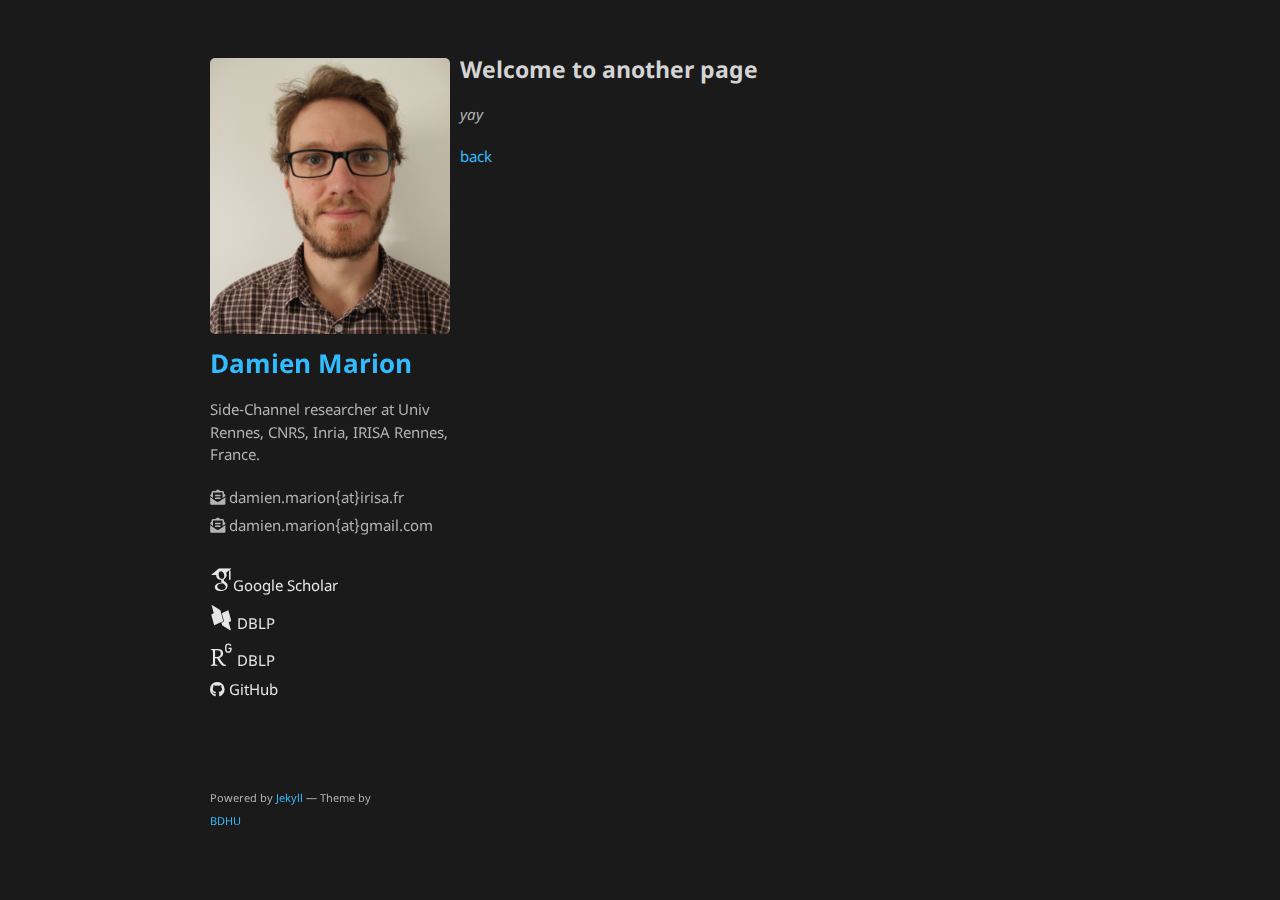
==== another-page.html @ 3a5dc131 "first commit, v0" ====
<!DOCTYPE html>
<html lang="en-US">
  <head>
    <meta charset="UTF-8">
    <meta http-equiv="X-UA-Compatible" content="IE=edge">
    <meta name="viewport" content="width=device-width, initial-scale=1">

<!-- Begin Jekyll SEO tag v2.7.1 -->
<title>Damien Marion | Side-Channel researcher at Univ Rennes, CNRS, Inria, IRISA Rennes, France.</title>
<meta name="generator" content="Jekyll v4.2.1" />
<meta property="og:title" content="Damien Marion" />
<meta property="og:locale" content="en_US" />
<meta name="description" content="Side-Channel researcher at Univ Rennes, CNRS, Inria, IRISA Rennes, France." />
<meta property="og:description" content="Side-Channel researcher at Univ Rennes, CNRS, Inria, IRISA Rennes, France." />
<link rel="canonical" href="http://localhost:4000/another-page.html" />
<meta property="og:url" content="http://localhost:4000/another-page.html" />
<meta property="og:site_name" content="Damien Marion" />
<meta name="twitter:card" content="summary" />
<meta property="twitter:title" content="Damien Marion" />
<script type="application/ld+json">
{"url":"http://localhost:4000/another-page.html","publisher":{"@type":"Organization","logo":{"@type":"ImageObject","url":"http://localhost:4000/assets/img/picture_dma.jpg"}},"@type":"WebPage","headline":"Damien Marion","description":"Side-Channel researcher at Univ Rennes, CNRS, Inria, IRISA Rennes, France.","@context":"https://schema.org"}</script>
<!-- End Jekyll SEO tag -->

    <link rel="stylesheet" href="/assets/css/colors-dark.css?v=">
    <link rel="stylesheet" href="/assets/css/style.css?v=">

    <link rel="stylesheet" href="https://cdnjs.cloudflare.com/ajax/libs/font-awesome/5.15.4/css/all.min.css">

    <link rel="preload" href="/assets/img/picture_dma.jpg" as="image">
    <!--[if lt IE 9]>
    <script src="https://cdnjs.cloudflare.com/ajax/libs/html5shiv/3.7.3/html5shiv.min.js"></script>
    <![endif]-->
    <!-- start custom head snippets, customize with your own _includes/head-custom.html file -->

<!-- Setup Google Analytics -->


<!-- You can set your favicon here -->

  <link rel="shortcut icon" type="image/x-icon" href="/favicon.ico">


<!-- end custom head snippets -->
  </head>
  <body>
    <div class="wrapper">
      <div class="sidebar">
        <header>
          
            <img class="img-circle" rel="prefetch" src="/assets/img/picture_dma.jpg" alt="Logo">
          

          
            <h1><a href="http://localhost:4000/">Damien Marion</a></h1>
          

          

          <p>Side-Channel researcher at Univ Rennes, CNRS, Inria, IRISA Rennes, France.</p>

          <link rel="stylesheet" href="../academicons-1.9.1/css/academicons.min.css"/>

<div class="link-wrapper">
  <style scoped>
    ul.link a {
        color:var(--clr-h1-and-bold);
        text-decoration:none;
    }

    ul.link a:hover, a:focus {
        color: var(--clr-a-text-hvr);
    }
  </style>
  <ul class="link">
    <li><i class="fa fa-envelope-open-text"></i> damien.marion{at}irisa.fr</li>
    <li><i class="fa fa-envelope-open-text"></i> damien.marion{at}gmail.com
    <br/><br/> </li>


    <li><a href="https://scholar.google.com/citations?user=48UG_asAAAAJ&hl=fr">
        <i class="ai ai-google-scholar ai-2x"></i>Google Scholar</a>
    </li>
    <li><a href="https://dblp.uni-trier.de/pid/143/1898-1.html">
        <i class="ai ai-dblp ai-2x"></i> DBLP</a>
    </li>
    <li><a href="https://www.researchgate.net/profile/Damien-Marion-2">
        <i class="ai ai-researchgate ai-2x"></i> DBLP</a>
    </li>
    <li><a href="https://github.com/damien-marion">
        <i class="fab fa-github x"></i> GitHub</a>
    </li>
    <!-- <li><a href="https://twitter.com/BodunHu"><i class="fab fa-twitter"></i> Twitter</a></li> -->
    <!-- <li><a href="https://www.bodunhu.com/blog/"><i class="fas fa-feather-alt"></i> Blog</a></li> -->
    <!-- <li><a href="https://github.com/BDHU/minimalist"><i class="far fa-bookmark"></i> Project Repository</a></li> -->
  </ul>
</div>


        </header>

        <div class="link-wrapper-mobile">
    <a href="https://scholar.google.com/citations?user=zR6afi8AAAAJ">[Google Scholar]</a>
    <span style="margin-left: 5px;"></span>
    <a href="https://github.com/BDHU" rel="me">[GitHub]</a>
    <span style="margin-left: 5px;"></span>
    <a href="https://twitter.com/BodunHu">[Twitter]</a>
    <span style="margin-left: 5px;"></span>
    <a href="https://www.bodunhu.com/blog/">[Blog]</a>
    <span style="margin-left: 5px;"></span>
    <a href="https://github.com/BDHU/minimalist">[Project Repository]</a>
</div>

        <div class="sidebar-footer"><p><small>Powered by <a href="https://jekyllrb.com/">Jekyll</a> &mdash; Theme by <a href="https://www.bodunhu.com/">BDHU</a></small></p></div>
      </div>
      <section>

      <h2 id="welcome-to-another-page">Welcome to another page</h2>

<p><em>yay</em></p>

<p><a href="./">back</a></p>


      </section>
      <footer><p><small>Powered by <a href="https://jekyllrb.com/">Jekyll</a> &mdash; Theme by <a href="https://www.bodunhu.com/">BDHU</a></small></p></footer>
    </div>
    <script src="/assets/js/scale.fix.js"></script>
  </body>
</html>
---- assets/css/colors-dark.css ----
/*
H -> hue
L -> luminosity
S -> saturation
clr -> color
bg -> background
hvr -> hover
*/
:root { --code-d14:    #d14; --code-aa0000: #aa0000; --code-990000: #990000; --code-009999: #009999; --code-008080: #008080; --code-3c5d5d: #3c5d5d; --code-009926: #009926; --code-990073: #990073; --code-800080: #800080; --code-445588: #445588; --code-000080: #000080; --code-aaaaaa: #aaaaaa; --code-999999: #999999; --code-888888: #888888; --code-555555: #555555; }

.button0 { background-color: #2A99D2; border: none; color: white; padding: 4px 8px; text-align: center; text-decoration: none; display: inline-block; font-size: 10px; font-weight: bold; margin: 2px 1px; cursor: pointer; border-radius: 5px; }

.button1 { background-color: #4CAF50; border: none; color: white; padding: 4px 8px; text-align: center; text-decoration: none; display: inline-block; font-size: 10px; font-weight: bold; margin: 2px 1px; cursor: pointer; border-radius: 5px; }

:root { --L-a-text-hover-change: 0.8; --clr-a-text: hsl(200, 100%, var(--L-a-text)); --clr-a-text-hvr: hsl(200, 100%, calc(var(--L-a-text) * var(--L-a-text-hover-change))); --clr-buttons-main-bg: hsl(0, 0%, var(--L-buttons-main-bg)); --clr-buttons-main-border: hsl(0, 0%, var(--L-buttons-main-border)); --clr-buttons-main-text: hsl(0, 0%, var(--L-buttons-main-text)); --clr-buttons-main-text-hover: hsl(0, 6%, var(--L-buttons-main-text-hover)); --clr-h1-and-bold: hsl(0, 0%, var(--L-h1-and-bold)); --clr-h2: hsl(0, 0%, var(--L-h2)); --clr-h-3-6: hsl(0, 0%, var(--L-h-3-6)); --clr-text: hsl(0, 0%, var(--L-text)); --clr-code-text: hsl(0, 0%, var(--L-code-text)); --clr-code-bg: hsl(0, 0%, var(--L-code-bg)); --clr-code-border: hsl(0, 0%, var(--L-code-border)); --clr-code-bold-text: hsl(0, 0%, var(--L-code-bold-text)); --clr-kbd-bg: hsl(210, 25%, var(--L-kbd-bg)); --clr-kbd-border: hsl(212.7, 10.7%, var(--L-kbd-border)); --clr-kbd-border-bottom-and-shadow: hsl(210, 8.2%, var(--L-kbd-border-bottom-and-shadow)); --clr-kbd-text: hsl(210, 11.7%, var(--L-kbd-text)); --clr-bg: hsl(0, 0%, var(--L-bg)); --clr-splitter-blockquote-and-section: hsl(0, 0%, var(--L-splitter-blockquote-and-section)); --clr-small-in-a: hsl(0, 0%, var(--L-small-in-a)); --clr-table-header-and-dt: hsl(0, 0%, var(--L-table-header-and-dt)); --L-a-text: 60%; --L-buttons-main-bg: 17%; --L-buttons-main-border: 26%; --L-buttons-main-text: 76%; --L-buttons-main-text-hover: 80%; --L-h1-and-bold: 90%; --L-h2: 83%; --L-h-3-6: 76%; --L-text: 70%; --L-code-text: 80%; --L-code-bg: 3%; --L-code-border: 5%; --L-code-bold-text: 100%; --L-kbd-bg: 30%; --L-kbd-border: 45%; --L-kbd-border-bottom-and-shadow: 55%; --L-kbd-text: 100%; --L-splitter-blockquote-and-section: 15%; --L-bg: 10%; --L-small-in-a: 60%; --L-table-header-and-dt: 90%; }

@media print { :root { --L-a-text: 35%; --L-buttons-main-bg: 96%; --L-buttons-main-border: 88%; --L-buttons-main-text: 40%; --L-buttons-main-text-hover: 38%; --L-h1-and-bold: 13%; --L-h2: 22%; --L-h-3-6: 29%; --L-text-bold: 36%; --L-text: 45%; --L-code-text: 20%; --L-code-bg: 97%; --L-code-border: 90%; --L-code-bold-text: 0%; --L-kbd-bg: 98%; --L-kbd-border: 80%; --L-kbd-border-bottom-and-shadow: 62%; --L-kbd-text: 30%; --L-bg: 100%; --L-splitter-blockquote-and-section: 90%; --L-small-in-a: 47%; --L-table-header-and-dt: 27%; } }

/*# sourceMappingURL=colors-dark.css.map */
---- assets/css/style.css ----
@font-face { font-family: 'Noto Sans'; font-weight: 400; font-style: normal; src: url("../fonts/Noto-Sans-regular/Noto-Sans-regular.eot"); src: url("../fonts/Noto-Sans-regular/Noto-Sans-regular.eot?#iefix") format("embedded-opentype"), local("Noto Sans"), local("Noto-Sans-regular"), url("../fonts/Noto-Sans-regular/Noto-Sans-regular.woff2") format("woff2"), url("../fonts/Noto-Sans-regular/Noto-Sans-regular.woff") format("woff"), url("../fonts/Noto-Sans-regular/Noto-Sans-regular.ttf") format("truetype"), url("../fonts/Noto-Sans-regular/Noto-Sans-regular.svg#NotoSans") format("svg"); }

@font-face { font-family: 'Noto Sans'; font-weight: 700; font-style: normal; src: url("../fonts/Noto-Sans-700/Noto-Sans-700.eot"); src: url("../fonts/Noto-Sans-700/Noto-Sans-700.eot?#iefix") format("embedded-opentype"), local("Noto Sans Bold"), local("Noto-Sans-700"), url("../fonts/Noto-Sans-700/Noto-Sans-700.woff2") format("woff2"), url("../fonts/Noto-Sans-700/Noto-Sans-700.woff") format("woff"), url("../fonts/Noto-Sans-700/Noto-Sans-700.ttf") format("truetype"), url("../fonts/Noto-Sans-700/Noto-Sans-700.svg#NotoSans") format("svg"); }

@font-face { font-family: 'Noto Sans'; font-weight: 400; font-style: italic; src: url("../fonts/Noto-Sans-italic/Noto-Sans-italic.eot"); src: url("../fonts/Noto-Sans-italic/Noto-Sans-italic.eot?#iefix") format("embedded-opentype"), local("Noto Sans Italic"), local("Noto-Sans-italic"), url("../fonts/Noto-Sans-italic/Noto-Sans-italic.woff2") format("woff2"), url("../fonts/Noto-Sans-italic/Noto-Sans-italic.woff") format("woff"), url("../fonts/Noto-Sans-italic/Noto-Sans-italic.ttf") format("truetype"), url("../fonts/Noto-Sans-italic/Noto-Sans-italic.svg#NotoSans") format("svg"); }

@font-face { font-family: 'Noto Sans'; font-weight: 700; font-style: italic; src: url("../fonts/Noto-Sans-700italic/Noto-Sans-700italic.eot"); src: url("../fonts/Noto-Sans-700italic/Noto-Sans-700italic.eot?#iefix") format("embedded-opentype"), local("Noto Sans Bold Italic"), local("Noto-Sans-700italic"), url("../fonts/Noto-Sans-700italic/Noto-Sans-700italic.woff2") format("woff2"), url("../fonts/Noto-Sans-700italic/Noto-Sans-700italic.woff") format("woff"), url("../fonts/Noto-Sans-700italic/Noto-Sans-700italic.ttf") format("truetype"), url("../fonts/Noto-Sans-700italic/Noto-Sans-700italic.svg#NotoSans") format("svg"); }

.highlight table td { padding: 5px; }

.highlight table pre { margin: 0; }

.highlight .cm { color: #999988; font-style: italic; }

.highlight .cp { color: #999999; font-weight: bold; }

.highlight .c1 { color: #999988; font-style: italic; }

.highlight .cs { color: #999999; font-weight: bold; font-style: italic; }

.highlight .c, .highlight .cd { color: #999988; font-style: italic; }

.highlight .err { color: #a61717; background-color: #e3d2d2; }

.highlight .gd { color: var(--clr-code-bold-text); background-color: #ffdddd; }

.highlight .ge { color: var(--clr-code-bold-text); font-style: italic; }

.highlight .gr { color: #aa0000; }

.highlight .gh { color: #999999; }

.highlight .gi { color: var(--clr-code-bold-text); background-color: #ddffdd; }

.highlight .go { color: #888888; }

.highlight .gp { color: #555555; }

.highlight .gs { font-weight: bold; }

.highlight .gu { color: #aaaaaa; }

.highlight .gt { color: #aa0000; }

.highlight .kc { color: var(--clr-code-bold-text); font-weight: bold; }

.highlight .kd { color: var(--clr-code-bold-text); font-weight: bold; }

.highlight .kn { color: var(--clr-code-bold-text); font-weight: bold; }

.highlight .kp { color: var(--clr-code-bold-text); font-weight: bold; }

.highlight .kr { color: var(--clr-code-bold-text); font-weight: bold; }

.highlight .kt { color: #445588; font-weight: bold; }

.highlight .k, .highlight .kv { color: var(--clr-code-bold-text); font-weight: bold; }

.highlight .mf { color: #009999; }

.highlight .mh { color: #009999; }

.highlight .il { color: #009999; }

.highlight .mi { color: #009999; }

.highlight .mo { color: #009999; }

.highlight .m, .highlight .mb, .highlight .mx { color: #009999; }

.highlight .sb { color: #d14; }

.highlight .sc { color: #d14; }

.highlight .sd { color: #d14; }

.highlight .s2 { color: #d14; }

.highlight .se { color: #d14; }

.highlight .sh { color: #d14; }

.highlight .si { color: #d14; }

.highlight .sx { color: #d14; }

.highlight .sr { color: #009926; }

.highlight .s1 { color: #d14; }

.highlight .ss { color: #990073; }

.highlight .s { color: #d14; }

.highlight .na { color: #008080; }

.highlight .bp { color: #999999; }

.highlight .nb { color: #0086B3; }

.highlight .nc { color: #445588; font-weight: bold; }

.highlight .no { color: #008080; }

.highlight .nd { color: #3c5d5d; font-weight: bold; }

.highlight .ni { color: #800080; }

.highlight .ne { color: #990000; font-weight: bold; }

.highlight .nf { color: #990000; font-weight: bold; }

.highlight .nl { color: #990000; font-weight: bold; }

.highlight .nn { color: #555555; }

.highlight .nt { color: #000080; }

.highlight .vc { color: #008080; }

.highlight .vg { color: #008080; }

.highlight .vi { color: #008080; }

.highlight .nv { color: #008080; }

.highlight .ow { color: #000000; font-weight: bold; }

.highlight .o { color: var(--clr-code-bold-text); font-weight: bold; }

.highlight .w { color: #bbbbbb; }

/*
H -> hue
L -> luminosity
S -> saturation
clr -> color
bg -> background
hvr -> hover
*/
:root { --code-d14:    #d14; --code-aa0000: #aa0000; --code-990000: #990000; --code-009999: #009999; --code-008080: #008080; --code-3c5d5d: #3c5d5d; --code-009926: #009926; --code-990073: #990073; --code-800080: #800080; --code-445588: #445588; --code-000080: #000080; --code-aaaaaa: #aaaaaa; --code-999999: #999999; --code-888888: #888888; --code-555555: #555555; }

.button0 { background-color: #2A99D2; border: none; color: white; padding: 4px 8px; text-align: center; text-decoration: none; display: inline-block; font-size: 10px; font-weight: bold; margin: 2px 1px; cursor: pointer; border-radius: 5px; }

.button1 { background-color: #4CAF50; border: none; color: white; padding: 4px 8px; text-align: center; text-decoration: none; display: inline-block; font-size: 10px; font-weight: bold; margin: 2px 1px; cursor: pointer; border-radius: 5px; }

body { background-color: var(--clr-bg); padding: 50px; font: 15px/1.5 "Noto Sans", "Helvetica Neue", Helvetica, Arial, sans-serif; color: var(--clr-text); font-weight: 400; }

h1, h2, h3, h4, h5, h6 { color: var(--clr-h1-and-bold); margin: 0 0 20px; }

p, ul, ol, table, pre, dl { margin: 0 0 20px; }

h1, h2, h3 { line-height: 1.1; }

h1 { font-size: 26px; }

h2 { color: var(--clr-h2); }

h3, h4, h5, h6 { color: var(--clr-h-3-6); }

a { color: var(--clr-a-text); text-decoration: none; }

a:hover, a:focus { color: var(--clr-a-text-hvr); }

a small { font-size: 11px; color: var(--clr-small-in-a); margin-top: -0.3em; display: block; }

a:hover small { color: var(--clr-small-in-a); }

p.link { margin: 0 0 4px; }

ul.link { list-style-type: none; /* Remove bullets */ margin: 0; /* To remove default bottom margin */ padding: 0.4px; /* To remove default left padding */ }

ul.link li + li { margin-top: 6px; }

ul.link:last-child { margin-bottom: 6px; }

.wrapper { width: 860px; margin: 0 auto; }

blockquote { border-left: 1px solid var(--clr-splitter-blockquote-and-section); margin: 0; padding: 0 0 0 20px; font-style: italic; }

code, pre { font-family: Monaco, Bitstream Vera Sans Mono, Lucida Console, Terminal, Consolas, Liberation Mono, DejaVu Sans Mono, Courier New, monospace; color: var(--clr-code-text); }

pre { padding: 8px 15px; background: var(--clr-code-bg); border-radius: 5px; border: 1px solid var(--clr-code-border); overflow-x: auto; }

table { width: 100%; border-collapse: collapse; }

th, td { text-align: left; padding: 5px 10px; border-bottom: 1px solid var(--clr-splitter-blockquote-and-section); }

dt { color: var(--clr-table-header-and-dt); font-weight: 700; }

th { color: var(--clr-table-header-and-dt); }

img { max-width: 100%; }

kbd { background-color: var(--clr-kbd-bg); border: 1px solid var(--clr-kbd-border); border-bottom-color: var(--clr-kbd-border-bottom-and-shadow); border-radius: 3px; box-shadow: inset 0 -1px 0 var(--clr-kbd-border-bottom-and-shadow); color: var(--clr-kbd-text); display: inline-block; font-size: 11px; line-height: 10px; padding: 3px 5px; vertical-align: middle; }

.sidebar { width: 240px; float: left; position: fixed; -webkit-font-smoothing: subpixel-antialiased; top: 0; padding: 58px 0 50px 0; display: flex; flex-direction: column; justify-content: space-between; height: calc(100vh - 108px); overflow-x: hidden; overflow-y: scroll; -ms-overflow-style: -ms-autohiding-scrollbar; }

@-moz-document url-prefix() { .sidebar { scrollbar-width: none; } }

.sidebar::-webkit-scrollbar { /* Chrome, Safari, Edge */ display: none; }

strong { color: var(--clr-h1-and-bold); font-weight: 700; }

section { width: 610px; float: right; padding-bottom: 30px; }

small { font-size: 11px; }

hr { border: 0; background: var(--clr-splitter-blockquote-and-section); height: 1px; width: 30%; margin: 10px auto 30px; }

footer, .sidebar-footer { width: 185px; float: left; bottom: 30px; -webkit-font-smoothing: subpixel-antialiased; }

footer { display: none; }

.sidebar-footer { flex-basis: content; }

@media print, screen and (max-width: 960px) { .sidebar { padding: initial; display: initial; height: initial; overflow: initial; } footer { display: initial; } .sidebar-footer { display: none; } div.wrapper { width: auto; margin: 0; } .sidebar, section, footer { float: none; position: static; width: auto; } header { padding-right: 320px; } section { border: 1px solid var(--clr-splitter-blockquote-and-section); border-width: 1px 0; padding: 20px 0; margin: 0 0 20px; } header a small { display: inline; } header ul { position: absolute; right: 50px; top: 52px; } .link-wrapper { display: none !important; } .img-circle { display: none !important; } }

@media print, screen and (max-width: 720px) { body { word-wrap: break-word; } header { padding: 0; } header ul, header p.view { position: static; } pre, code { word-wrap: normal; } }

.link-wrapper-mobile { margin-bottom: 20px; }

@media print, screen and (min-width: 961px) { .link-wrapper-mobile { display: none !important; } }

@media print, screen and (max-width: 480px) { body { padding: 15px; } }

@media print { body { padding: 0.4in; font-size: 12pt; color: #444; } }

.img-circle { -webkit-border-radius: 5px; -moz-border-radius: 5px; border-radius: 5px; margin-bottom: 10px; }

.overlay { position: fixed; top: 0; bottom: 0; left: 0; right: 0; background: rgba(0, 0, 0, 0.7); transition: opacity 500ms; visibility: hidden; opacity: 0; }

.overlay:target { visibility: visible; opacity: 1; }

.popup { margin: 70px auto; padding: 20px; background: #fff; border-radius: 5px; width: 30%; position: relative; transition: all 1s ease-in-out; }

.popup .close { position: absolute; top: 10px; right: 10px; transition: all 200ms; font-size: 30px; font-weight: bold; text-decoration: none; color: #333; }

.popup .close:hover { color: #06D85F; }

.popup .content { padding-right: 20px; max-height: 30%; overflow: auto; font: 15px/1.5 "Noto Sans", "Helvetica Neue", Helvetica, Arial, sans-serif; }

@media screen and (max-width: 700px) { .box { width: 70%; } .popup { width: 70%; } }

/*# sourceMappingURL=style.css.map */
---- academicons-1.9.1/css/academicons.min.css ----
@font-face{font-family:'Academicons';font-style:normal;font-weight:400;font-display:block;src:url(../fonts/academicons.eot);src:url(../fonts/academicons.eot) format('embedded-opentype'),url(../fonts/academicons.ttf) format('truetype'),url(../fonts/academicons.woff) format('woff'),url(../fonts/academicons.svg) format('svg')}.ai{font-family:'Academicons';font-weight:400;-moz-osx-font-smoothing:grayscale;-webkit-font-smoothing:antialiased;display:inline-block;font-style:normal;font-variant:normal;text-rendering:auto;line-height:1}.ai-academia:before{content:"\e9af"}.ai-academia-square:before{content:"\e93d"}.ai-acclaim:before{content:"\e92e"}.ai-acclaim-square:before{content:"\e93a"}.ai-acm:before{content:"\e93c"}.ai-acm-square:before{content:"\e95d"}.ai-acmdl:before{content:"\e96a"}.ai-acmdl-square:before{content:"\e9d3"}.ai-ads:before{content:"\e9cb"}.ai-ads-square:before{content:"\e94a"}.ai-africarxiv:before{content:"\e91b"}.ai-africarxiv-square:before{content:"\e90b"}.ai-arxiv:before{content:"\e974"}.ai-arxiv-square:before{content:"\e9a6"}.ai-biorxiv:before{content:"\e9a2"}.ai-biorxiv-square:before{content:"\e98b"}.ai-ceur:before{content:"\e96d"}.ai-ceur-square:before{content:"\e92f"}.ai-ciencia-vitae:before{content:"\e912"}.ai-ciencia-vitae-square:before{content:"\e913"}.ai-closed-access:before{content:"\e942"}.ai-closed-access-square:before{content:"\e943"}.ai-conversation:before{content:"\e94c"}.ai-conversation-square:before{content:"\e915"}.ai-coursera:before{content:"\e95f"}.ai-coursera-square:before{content:"\e97f"}.ai-crossref:before{content:"\e918"}.ai-crossref-square:before{content:"\e919"}.ai-cv:before{content:"\e9a5"}.ai-cv-square:before{content:"\e90a"}.ai-datacite:before{content:"\e91c"}.ai-datacite-square:before{content:"\e91d"}.ai-dataverse:before{content:"\e9f7"}.ai-dataverse-square:before{content:"\e9e4"}.ai-dblp:before{content:"\e94f"}.ai-dblp-square:before{content:"\e93f"}.ai-depsy:before{content:"\e97a"}.ai-depsy-square:before{content:"\e94b"}.ai-doi:before{content:"\e97e"}.ai-doi-square:before{content:"\e98f"}.ai-dryad:before{content:"\e97c"}.ai-dryad-square:before{content:"\e98c"}.ai-elsevier:before{content:"\e961"}.ai-elsevier-square:before{content:"\e910"}.ai-figshare:before{content:"\e981"}.ai-figshare-square:before{content:"\e9e7"}.ai-google-scholar:before{content:"\e9d4"}.ai-google-scholar-square:before{content:"\e9f9"}.ai-hal:before{content:"\e92c"}.ai-hal-square:before{content:"\e92d"}.ai-hypothesis:before{content:"\e95a"}.ai-hypothesis-square:before{content:"\e95b"}.ai-ideas-repec:before{content:"\e9ed"}.ai-ideas-repec-square:before{content:"\e9f8"}.ai-ieee:before{content:"\e929"}.ai-ieee-square:before{content:"\e9b9"}.ai-impactstory:before{content:"\e9cf"}.ai-impactstory-square:before{content:"\e9aa"}.ai-inaturalist:before{content:"\e900"}.ai-inaturalist-square:before{content:"\e901"}.ai-inpn:before{content:"\e902"}.ai-inpn-square:before{content:"\e903"}.ai-inspire:before{content:"\e9e9"}.ai-inspire-square:before{content:"\e9fe"}.ai-isidore:before{content:"\e936"}.ai-isidore-square:before{content:"\e954"}.ai-jstor:before{content:"\e938"}.ai-jstor-square:before{content:"\e944"}.ai-lattes:before{content:"\e9b3"}.ai-lattes-square:before{content:"\e99c"}.ai-mathoverflow:before{content:"\e9f6"}.ai-mathoverflow-square:before{content:"\e97b"}.ai-mendeley:before{content:"\e9f0"}.ai-mendeley-square:before{content:"\e9f3"}.ai-moodle:before{content:"\e907"}.ai-moodle-square:before{content:"\e908"}.ai-nakala:before{content:"\e940"}.ai-nakala-square:before{content:"\e941"}.ai-obp:before{content:"\e92a"}.ai-obp-square:before{content:"\e92b"}.ai-open-access:before{content:"\e939"}.ai-open-access-square:before{content:"\e9f4"}.ai-open-data:before{content:"\e966"}.ai-open-data-square:before{content:"\e967"}.ai-open-materials:before{content:"\e968"}.ai-open-materials-square:before{content:"\e969"}.ai-openedition:before{content:"\e946"}.ai-openedition-square:before{content:"\e947"}.ai-orcid:before{content:"\e9d9"}.ai-orcid-square:before{content:"\e9c3"}.ai-osf:before{content:"\e9ef"}.ai-osf-square:before{content:"\e931"}.ai-overleaf:before{content:"\e914"}.ai-overleaf-square:before{content:"\e98d"}.ai-philpapers:before{content:"\e98a"}.ai-philpapers-square:before{content:"\e96f"}.ai-piazza:before{content:"\e99a"}.ai-piazza-square:before{content:"\e90c"}.ai-preregistered:before{content:"\e906"}.ai-preregistered-square:before{content:"\e96b"}.ai-protocols:before{content:"\e952"}.ai-protocols-square:before{content:"\e953"}.ai-psyarxiv:before{content:"\e90e"}.ai-psyarxiv-square:before{content:"\e90f"}.ai-publons:before{content:"\e937"}.ai-publons-square:before{content:"\e94e"}.ai-pubmed:before{content:"\e99f"}.ai-pubmed-square:before{content:"\e97d"}.ai-pubpeer:before{content:"\e922"}.ai-pubpeer-square:before{content:"\e923"}.ai-researcherid:before{content:"\e91a"}.ai-researcherid-square:before{content:"\e95c"}.ai-researchgate:before{content:"\e95e"}.ai-researchgate-square:before{content:"\e99e"}.ai-ror:before{content:"\e948"}.ai-ror-square:before{content:"\e949"}.ai-sci-hub:before{content:"\e959"}.ai-sci-hub-square:before{content:"\e905"}.ai-scirate:before{content:"\e98e"}.ai-scirate-square:before{content:"\e99d"}.ai-scopus:before{content:"\e91e"}.ai-scopus-square:before{content:"\e91f"}.ai-semantic-scholar:before{content:"\e96e"}.ai-semantic-scholar-square:before{content:"\e96c"}.ai-springer:before{content:"\e928"}.ai-springer-square:before{content:"\e99b"}.ai-ssrn:before{content:"\e916"}.ai-ssrn-square:before{content:"\e917"}.ai-stackoverflow:before{content:"\e920"}.ai-stackoverflow-square:before{content:"\e921"}.ai-zenodo:before{content:"\e911"}.ai-zotero:before{content:"\e962"}.ai-zotero-square:before{content:"\e932"}.ai-lg{font-size:1.33333em;line-height:.75em;vertical-align:-.0667em}.ai-xs{font-size:.75em}.ai-sm{font-size:.875em}.ai-1x{font-size:1em}.ai-2x{font-size:2em}.ai-3x{font-size:3em}.ai-4x{font-size:4em}.ai-5x{font-size:5em}.ai-6x{font-size:6em}.ai-7x{font-size:7em}.ai-8x{left font-size:8em}.ai-9x{font-size:9em}.ai-10x{font-size:10em}.ai-fw{text-align:center;width:1.25em}.ai-ul{list-style-type:none;margin-left:2.5em;padding-left:0}.ai-ul>li{position:relative}.ai-li{left:-2em;position:absolute;text-align:center;width:2em;line-height:inherit}.ai-border{border:solid .08em #eee;border-radius:.1em;padding:.2em .25em .15em}.ai-pull-left{float:left}.ai-pull-right{float:right}.ai.ai-pull-left{margin-right:.3em}.ai.ai-pull-right{margin-right:.3em}.ai-stack{display:inline-block;height:2em;line-height:2em;position:relative;vertical-align:middle;width:2.5em}.ai-stack-1x,.ai-stack-2x{left:0;position:absolute;text-align:center;width:100%}.ai-stack-1x{line-height:inherit}.ai-stack-2x{font-size:2em}.ai-inverse{color:#fff}
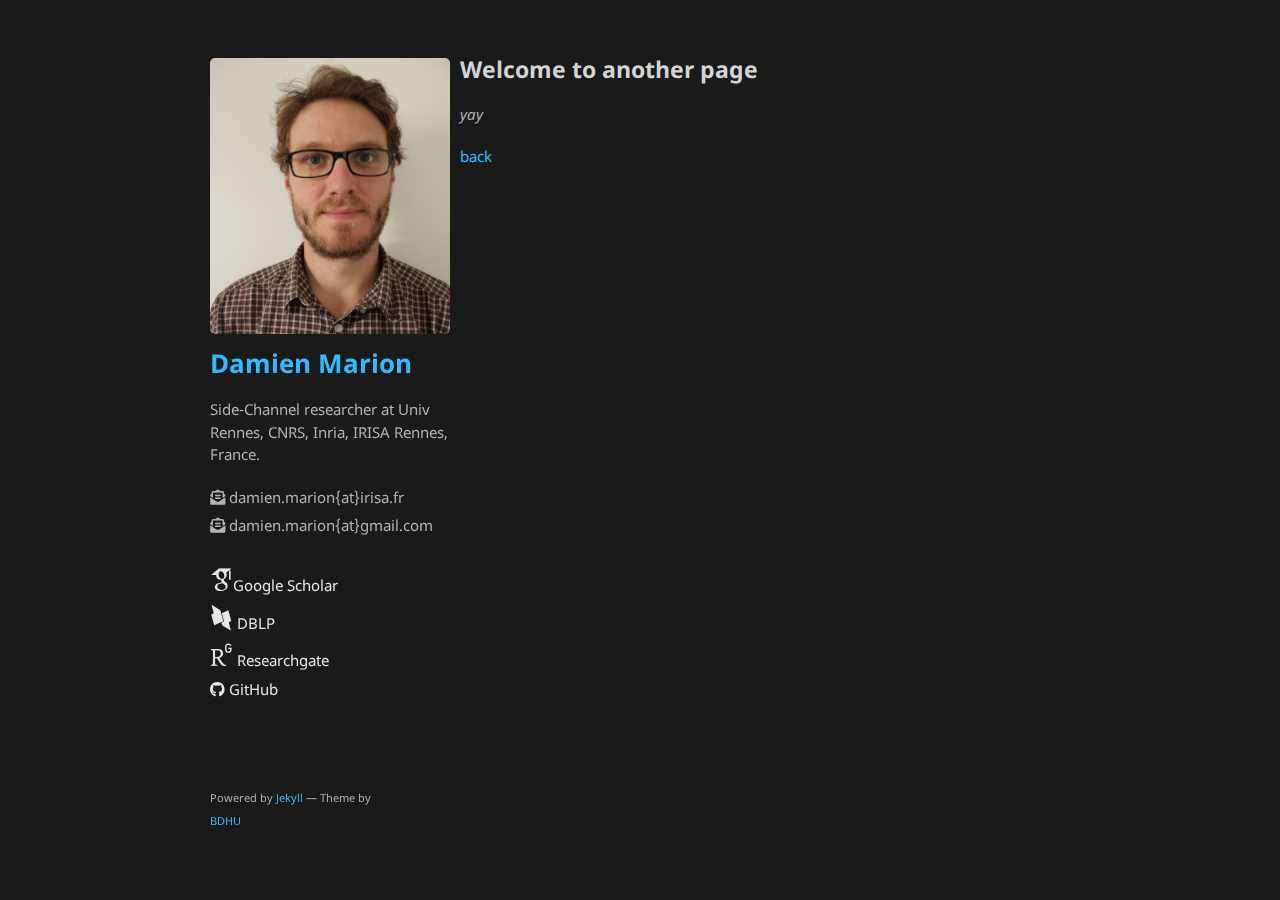
==== commit c85e80be: "remove localhost" ====
--- a/another-page.html
+++ b/another-page.html
@@ -14,13 +14,13 @@
 <meta property="og:locale" content="en_US" />
 <meta name="description" content="Side-Channel researcher at Univ Rennes, CNRS, Inria, IRISA Rennes, France." />
 <meta property="og:description" content="Side-Channel researcher at Univ Rennes, CNRS, Inria, IRISA Rennes, France." />
-<link rel="canonical" href="http://localhost:4000/another-page.html" />
-<meta property="og:url" content="http://localhost:4000/another-page.html" />
+<link rel="canonical" href="http://https://damien-marion.github.io/another-page.html" />
+<meta property="og:url" content="http://https://damien-marion.github.io/another-page.html" />
 <meta property="og:site_name" content="Damien Marion" />
 <meta name="twitter:card" content="summary" />
 <meta property="twitter:title" content="Damien Marion" />
 <script type="application/ld+json">
-{"url":"http://localhost:4000/another-page.html","publisher":{"@type":"Organization","logo":{"@type":"ImageObject","url":"http://localhost:4000/assets/img/picture_dma.jpg"}},"@type":"WebPage","headline":"Damien Marion","description":"Side-Channel researcher at Univ Rennes, CNRS, Inria, IRISA Rennes, France.","@context":"https://schema.org"}</script>
+{"url":"http://https://damien-marion.github.io/another-page.html","publisher":{"@type":"Organization","logo":{"@type":"ImageObject","url":"http://https://damien-marion.github.io/assets/img/picture_dma.jpg"}},"@type":"WebPage","headline":"Damien Marion","description":"Side-Channel researcher at Univ Rennes, CNRS, Inria, IRISA Rennes, France.","@context":"https://schema.org"}</script>
 <!-- End Jekyll SEO tag -->
 
     <link rel="stylesheet" href="/assets/css/colors-dark.css?v=">
@@ -36,10 +36,17 @@
 
 <!-- Setup Google Analytics -->
 
+  <script>
+    (function(i,s,o,g,r,a,m){i['GoogleAnalyticsObject']=r;i[r]=i[r]||function(){
+    (i[r].q=i[r].q||[]).push(arguments)},i[r].l=1*new Date();a=s.createElement(o),
+            m=s.getElementsByTagName(o)[0];a.async=1;a.src=g;m.parentNode.insertBefore(a,m)
+        })(window,document,'script','//www.google-analytics.com/analytics.js','ga');
+    ga('create', 'G-X6T51CN3BH', 'auto');
+    ga('send', 'pageview');
+  </script>
+
 
 <!-- You can set your favicon here -->
-
-  <link rel="shortcut icon" type="image/x-icon" href="/favicon.ico">
 
 
 <!-- end custom head snippets -->
@@ -53,7 +60,7 @@
           
 
           
-            <h1><a href="http://localhost:4000/">Damien Marion</a></h1>
+            <h1><a href="http://https://damien-marion.github.io/">Damien Marion</a></h1>
           
 
           
@@ -86,7 +93,7 @@
         <i class="ai ai-dblp ai-2x"></i> DBLP</a>
     </li>
     <li><a href="https://www.researchgate.net/profile/Damien-Marion-2">
-        <i class="ai ai-researchgate ai-2x"></i> DBLP</a>
+        <i class="ai ai-researchgate ai-2x"></i> Researchgate</a>
     </li>
     <li><a href="https://github.com/damien-marion">
         <i class="fab fa-github x"></i> GitHub</a>
